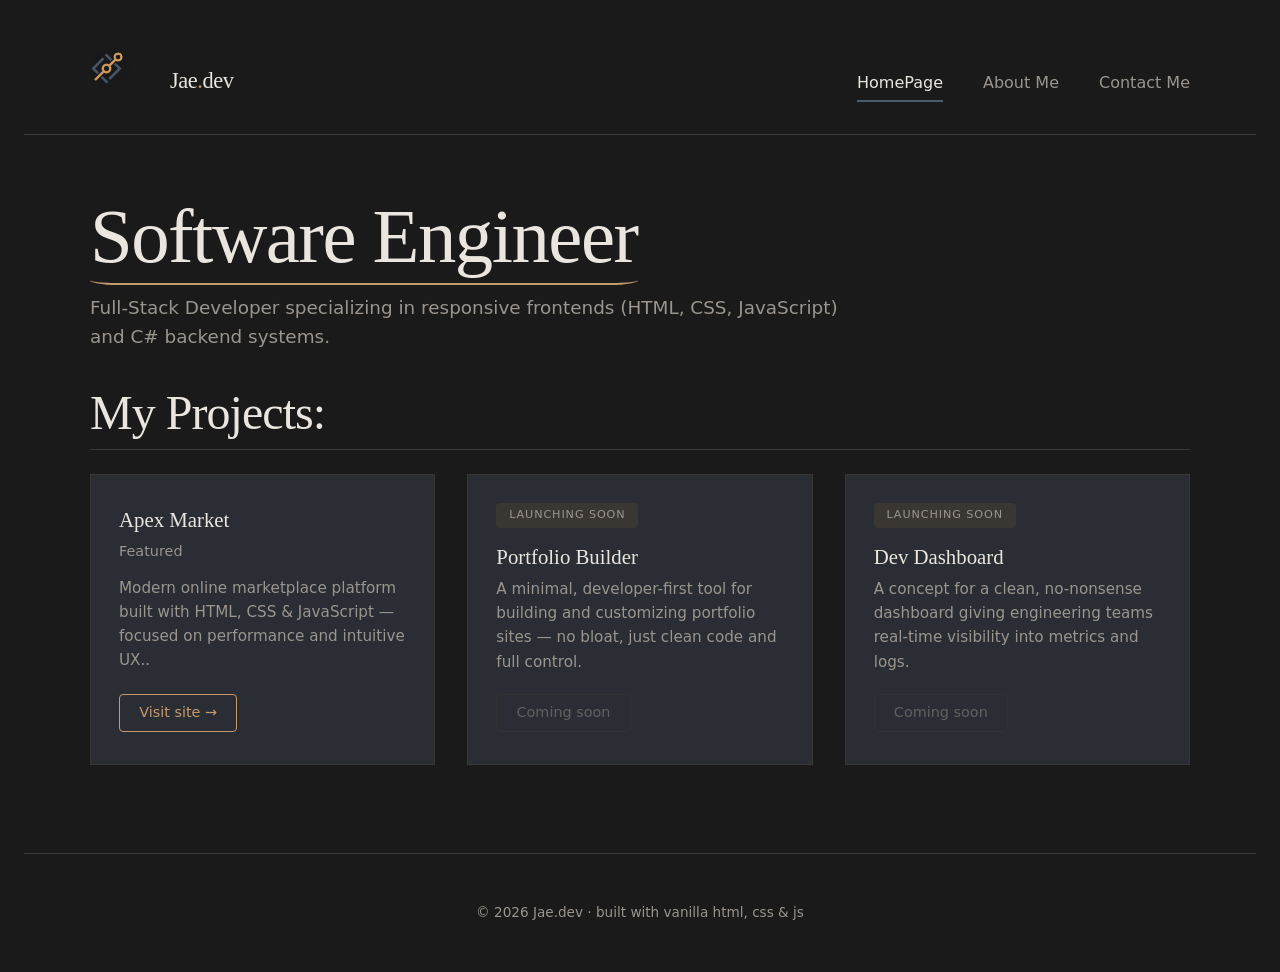
==== index.html @ d7e8d14c "Initial commit - portfolio site" ====
<!DOCTYPE html>
<html lang="en">
<head>
    <meta charset="UTF-8" />
    <meta name="viewport" content="width=device-width, initial-scale=1.0" />
    <link rel="shortcut icon" href="Static/img/portf-1ico.png" type="image/x-icon">
    <link rel="stylesheet" href="style.css">
    <title>Software Engineer | Portfolio</title>
</head>
<body>

    <!-- ===== HEADER / NAV ===== -->
    <header>
        <div class="container">
            <nav>
                <div class="nav-logo-wrapper">
                <img src="Static/img/portf-1ico.png" alt="Logo" class="nav-logo" />
                </div>
                <span class="nav-brand">Jae<span>.</span>dev</span>
                <a class="nav-link active" data-page="home" aria-current="page">HomePage</a>
                <a class="nav-link" data-page="about">About Me</a>
                <a class="nav-link" data-page="contact">Contact Me</a>
            </nav>
        </div>
    </header>

    <!-- ===== MAIN ===== -->
    <main class="container">

        <!-- ----- HOME ----- -->
        <section id="home" class="page active" role="tabpanel">
            <h1>Software Engineer</h1>
            <p style="font-size:1.15rem; margin-bottom:2rem;">
                Full-Stack Developer specializing in responsive frontends (HTML, CSS, JavaScript) and C# backend systems.
            </p>

            <h2>My Projects:</h2>
            <div class="project-grid">

                <!-- Featured: Apex Market -->
                <article class="card">
                    <span class="project-title">Apex Market</span>
                    <span class="project-sub">Featured</span>
                    <p>Modern online marketplace platform built with HTML, CSS & JavaScript — focused on performance and intuitive UX..</p>
                    <a class="btn" href="https://apex-market-online.netlify.app" target="_blank" rel="noopener noreferrer">Visit site →</a>
                </article>

                <!-- Coming Soon 1 -->
                <article class="card">
                    <span class="coming-badge">Launching soon</span>
                    <span class="project-title">Portfolio Builder</span>
                    <p>A minimal, developer-first tool for building and customizing portfolio sites — no bloat, just clean code and full control.</p>
                    <span class="btn" style="opacity:0.5; pointer-events:none; border-color:var(--border); color:var(--text-muted);">Coming soon</span>
                </article>

                <!-- Coming Soon 2 -->
                <article class="card">
                    <span class="coming-badge">Launching soon</span>
                    <span class="project-title">Dev Dashboard</span>
                    <p>A concept for a clean, no-nonsense dashboard giving engineering teams real-time visibility into metrics and logs.</p>
                    <span class="btn" style="opacity:0.5; pointer-events:none; border-color:var(--border); color:var(--text-muted);">Coming soon</span>
                </article>

            </div>
        </section>

        <!-- ----- ABOUT ----- -->
        <section id="about" class="page" role="tabpanel">
            <h2>About Me</h2>
            <p style="font-size:1.05rem;">
                I'm a software engineer who bridges frontend craftsmanship with robust C# backend architecture. I believe in clean code, thoughtful interaction, and systems that feel as good as they function.
            </p>
            <p>
                Currently exploring the intersection of minimal interfaces and reliable distributed systems. I value consistency, accessibility, and making the complex feel simple.
            </p>

            <div class="about-grid">
                <div>
                    <h3 style="border-bottom:1px solid var(--border); padding-bottom:0.4rem; margin-bottom:0.8rem;">Skills</h3>
                    <ul class="skill-list">
                        <li>HTML5 / CSS3</li>
                        <li>JavaScript (ES6+)</li>
                        <li>C# / .NET</li>
                        <li>ASP.NET Core</li>
                        <li>SQL</li>
                        <li>Git &amp; GitHub</li>
                    </ul>
                </div>
                <div>
                    <h3 style="border-bottom:1px solid var(--border); padding-bottom:0.4rem; margin-bottom:0.8rem;">Experience</h3>
                    <div class="exp-item">
                        <span class="exp-title">Full‑Stack Developer (Self-Directed)</span>
                        <span class="exp-date">2026 – present</span>
                        <p style="margin-top:0.3rem; font-size:0.95rem;">
                        Independently building full-stack projects to develop production-level skills in C#/.NET and modern frontend practices.
                        </p>
                    </div>
                    <div class="exp-item">
                        <span class="exp-title">Apex Market</span>
                        <span class="exp-date">Side project</span>
                        <p style="margin-top:0.3rem; font-size:0.95rem;">One of my projects done in my free time. It is an Online Marketplace Built with vanilla html and css</p>
                    </div>
                </div>
            </div>
        </section>

        <!-- ----- CONTACT ----- -->
    <section id="contact" class="page" role="tabpanel">
        <h2>Contact Me</h2>
         <p style="font-size:1.05rem;">
             I'm always open to interesting conversations, project collaboration, or just a friendly hello.
            </p>

        <div class="contact-email">
            <a href="mailto:etinosaakenbor84@gmail.com">etinosaakenbor84@gmail.com</a>
        </div>


        <div class="contact-links">
            <!-- GitHub -->
            <a href="https://github.com/etinosa15" target="_blank" rel="noopener noreferrer" aria-label="GitHub">
                <svg width="24" height="24" viewBox="0 0 24 24" stroke="currentColor" stroke-width="1.8" fill="none" stroke-linecap="round" stroke-linejoin="round">
                <path d="M12 2C6.477 2 2 6.477 2 12c0 4.418 2.865 8.166 6.839 9.489.5.092.682-.217.682-.482 0-.237-.008-.866-.013-1.7-2.782.603-3.369-1.34-3.369-1.34-.454-1.156-1.11-1.462-1.11-1.462-.908-.62.069-.608.069-.608 1.003.07 1.531 1.03 1.531 1.03.892 1.529 2.341 1.087 2.91.832.092-.647.35-1.088.636-1.338-2.22-.253-4.555-1.11-4.555-4.943 0-1.091.39-1.984 1.03-2.682-.103-.253-.447-1.27.098-2.646 0 0 .84-.269 2.75 1.025.8-.223 1.65-.334 2.5-.334.85 0 1.7.111 2.5.334 1.91-1.294 2.75-1.025 2.75-1.025.545 1.376.201 2.393.099 2.646.64.698 1.03 1.591 1.03 2.682 0 3.841-2.337 4.687-4.565 4.935.359.309.678.919.678 1.852 0 1.336-.012 2.415-.012 2.743 0 .267.18.578.688.48C19.138 20.161 22 16.416 22 12c0-5.523-4.477-10-10-10z"/>
            </svg>
                GitHub
            </a>
            <!-- WhatsApp -->
            <a href="https://wa.me/2349139686316" target="_blank" rel="noopener noreferrer" aria-label="WhatsApp">
                <svg width="24" height="24" viewBox="0 0 24 24" stroke="currentColor" stroke-width="1.8" fill="none" stroke-linecap="round" stroke-linejoin="round">
                <path d="M21 11.5a8.38 8.38 0 0 1-.9 3.8 8.5 8.5 0 0 1-7.6 4.7 8.38 8.38 0 0 1-3.8-.9L3 21l1.9-5.7a8.38 8.38 0 0 1-.9-3.8 8.5 8.5 0 0 1 4.7-7.6 8.38 8.38 0 0 1 3.8-.9h.5a8.48 8.48 0 0 1 8 8v.5z"/>
            </svg>
                WhatsApp
            </a>
            <!-- Twitter / X -->
            <a href="https://x.com/etinosa78694" target="_blank" rel="noopener noreferrer" aria-label="Twitter / X">
                 <svg width="24" height="24" viewBox="0 0 24 24" stroke="currentColor" stroke-width="1.8" fill="none" stroke-linecap="round" stroke-linejoin="round">
                 <path d="M4 4l11.733 16h4.267l-11.733 -16zM4 20l6.768 -6.768M19.5 4l-6.768 6.768"/>
            </svg>
                Twitter / X
            </a>
        </div>

        <div class="contact-form-wrapper">
            <p class="form-divider-label">Or message me directly:</p>
                <form id="contact-form" class="contact-form">
                <input type="hidden" name="access_key" value="5d0929be-5a1d-4c53-a160-ab8c7310b1d6">

            <div class="form-group">
                <label for="name">Name</label>
                <input type="text" id="name" name="name" required>
            </div>

            <div class="form-group">
                <label for="email">Email</label>
                <input type="email" id="email" name="email" required>
            </div>

            <div class="form-group">
                <label for="message">Message</label>
                <textarea id="message" name="message" rows="5" required></textarea>
            </div>

            <button type="submit" class="form-submit">Send Message</button>
            <p id="form-status"></p>
            </form>
        </div>
        </section>
        <!-- Form End -->

        
    </section>

    </main>

    <!-- ===== FOOTER ===== -->
    <footer>
        <div class="container">
            <p style="margin:0; max-width:100%;">&copy; 2026 Jae.dev · built with vanilla html, css &amp; js</p>
        </div>
    </footer>

    <script src="script.js"></script>
</body>
</html>
---- style.css ----
/* ----- RESET & ROOT VARIABLES ----- */
*,
*::before,
*::after {
  margin: 0;
  padding: 0;
  box-sizing: border-box;
}

:root {
  --bg: #1a1a1a;
  --surface: #2a2d34;
  --text-primary: #eae6df;
  --text-muted: #9a958e;
  --accent-slate: #4a5b6b;
  --accent-amber: #c49a6c;
  --border: #3a3733;
  --font-body:
    system-ui, -apple-system, "Segoe UI", Roboto, Helvetica, Arial, sans-serif;
  --font-heading: Georgia, "Times New Roman", Times, serif;
  --radius-btn: 4px;
  --transition: 0.3s ease;
}

html {
  scroll-behavior: smooth;
}

body {
  background-color: var(--bg);
  color: var(--text-primary);
  font-family: var(--font-body);
  line-height: 1.6;
  padding: 0 1.5rem;
  min-height: 100vh;
  display: flex;
  flex-direction: column;
}

a {
  color: var(--accent-amber);
  text-decoration: none;
  transition: color var(--transition);
}
a:hover {
  color: var(--text-primary);
}

/* ----- TYPOGRAPHY ----- */
h1,
h2,
h3,
h4 {
  font-family: var(--font-heading);
  font-weight: 400;
  letter-spacing: -0.02em;
  line-height: 1.2;
}

h1 {
  font-size: clamp(2.6rem, 8vw, 4.8rem);
  margin-bottom: 0.5rem;
}
h2 {
  font-size: clamp(2rem, 5vw, 3rem);
  margin-bottom: 1.5rem;
  border-bottom: 1px solid var(--border);
  padding-bottom: 0.5rem;
}
h3 {
  font-size: clamp(1.2rem, 2.5vw, 1.6rem);
  margin-bottom: 0.5rem;
}

p {
  color: var(--text-muted);
  max-width: 65ch;
  margin-bottom: 1rem;
}

/* ----- LAYOUT ----- */
.container {
  max-width: 1100px;
  margin: 0 auto;
  width: 100%;
  padding: 1.5rem 0;
}

/* ----- HEADER / NAV ----- */
header {
  padding: 1.5rem 0 0.5rem 0;
  border-bottom: 1px solid var(--border);
}

nav {
  display: flex;
  gap: 2.5rem;
  flex-wrap: wrap;
  align-items: baseline;
}

.nav-logo-wrapper {
  width: 40px;
  height: 40px;
  overflow: hidden;
  border-radius: 50%;
  display: inline-flex;
  align-items: center;
  justify-content: center;
}

.nav-logo {
  width: 65px;
  height: 65px;
  object-fit: cover;
  object-position: center;
  margin-right: 0.5rem;
}

.nav-brand {
  font-family: var(--font-heading);
  font-size: 1.4rem;
  color: var(--text-primary);
  margin-right: auto;
  letter-spacing: -0.02em;
}
.nav-brand span {
  color: var(--accent-amber);
}

nav a {
  color: var(--text-muted);
  font-size: 1rem;
  padding: 0.25rem 0;
  border-bottom: 2px solid transparent;
  transition: all var(--transition);
  cursor: pointer;
}
nav a:hover,
nav a.active {
  color: var(--text-primary);
  border-bottom-color: var(--accent-slate);
}

#home h1 {
  display: inline-block;
  vertical-align: bottom;
  border-bottom: 2px solid var(--accent-amber);
  border-radius: 5%;
}

/* ----- PAGES (sections) ----- */
.page {
  display: none;
  animation: fadeUp 0.5s ease forwards;
  padding: 2rem 0 4rem 0;
}
.page.active {
  display: block;
}

@keyframes fadeUp {
  0% {
    opacity: 0;
    transform: translateY(16px);
  }
  100% {
    opacity: 1;
    transform: translateY(0);
  }
}

/* ----- CARDS (projects, coming soon) ----- */
.project-grid {
  display: grid;
  grid-template-columns: repeat(auto-fill, minmax(280px, 1fr));
  gap: 2rem;
  margin-top: 1.5rem;
}

.card {
  background: var(--surface);
  border: 1px solid var(--border);
  border-radius: 0;
  padding: 1.75rem 1.75rem 2rem 1.75rem;
  transition: background var(--transition);
  display: flex;
  flex-direction: column;
}
.card:hover {
  background: #32363f;
}

.card .project-title {
  font-family: var(--font-heading);
  font-size: 1.3rem;
  margin-bottom: 0.25rem;
  color: var(--text-primary);
}
.card .project-sub {
  color: var(--text-muted);
  font-size: 0.9rem;
  margin-bottom: 0.75rem;
}
.card p {
  font-size: 0.95rem;
  margin-bottom: 1.25rem;
  flex: 1;
}

.card .btn {
  display: inline-block;
  background: transparent;
  color: var(--accent-amber);
  border: 1px solid var(--accent-amber);
  border-radius: var(--radius-btn);
  padding: 0.4rem 1.2rem;
  font-size: 0.9rem;
  font-family: var(--font-body);
  transition: all var(--transition);
  cursor: pointer;
  align-self: flex-start;
  margin-top: auto;
}
.card .btn:hover {
  background: var(--accent-amber);
  color: var(--bg);
  border-color: var(--accent-amber);
}

.coming-badge {
  display: inline-block;
  background: var(--border);
  color: var(--text-muted);
  font-size: 0.7rem;
  text-transform: uppercase;
  letter-spacing: 0.08em;
  padding: 0.2rem 0.8rem;
  border-radius: var(--radius-btn);
  margin-bottom: 0.75rem;
  align-self: flex-start;
}

/* ----- ABOUT (skills + exp) ----- */
.about-grid {
  display: grid;
  grid-template-columns: 1fr 1fr;
  gap: 2.5rem;
  margin-top: 1rem;
}
@media (max-width: 700px) {
  .about-grid {
    grid-template-columns: 1fr;
    gap: 1.5rem;
  }
}

.skill-list {
  list-style: none;
  display: flex;
  flex-wrap: wrap;
  gap: 0.6rem 1rem;
  padding: 0;
  margin-top: 0.5rem;
}
.skill-list li {
  background: var(--border);
  padding: 0.2rem 0.9rem;
  border-radius: var(--radius-btn);
  font-size: 0.9rem;
  color: var(--text-primary);
}

.exp-item {
  margin-bottom: 1.25rem;
}
.exp-item .exp-title {
  font-weight: 600;
  color: var(--text-primary);
}
.exp-item .exp-date {
  color: var(--text-muted);
  font-size: 0.85rem;
  display: block;
}

/* ----- CONTACT ----- */
.contact-links {
  display: flex;
  flex-wrap: wrap;
  gap: 1.5rem 2.5rem;
  margin-top: 1rem;
}
.contact-links a {
  display: flex;
  align-items: center;
  gap: 0.6rem;
  color: var(--text-primary);
  font-size: 1.05rem;
  border-bottom: 1px solid transparent;
  transition: border-color var(--transition);
}
.contact-links a:hover {
  border-bottom-color: var(--accent-amber);
  color: var(--accent-amber);
}
.contact-links svg {
  fill: none;
  stroke: var(--accent-slate);
  stroke-width: 1.8;
  flex-shrink: 0;
}
.contact-links a:hover svg {
  stroke: var(--accent-amber);
}

.contact-email {
  font-size: 1.4rem;
  font-family: var(--font-heading);
  color: var(--text-primary);
  margin: 1.5rem 0 0.5rem 0;
}
.contact-email a {
  color: var(--accent-amber);
}

/* ----- CONTACT FORM ----- */
.contact-form-wrapper {
  margin-top: 2.5rem;
  padding-top: 1.5rem;
  border-top: 1px solid var(--border);
}

.form-divider-label {
  font-size: 0.85rem;
  letter-spacing: 0.05em;
  color: var(--text-muted);
  margin-bottom: 1rem;
}

.form-group {
  margin-bottom: 1.25rem;
}

.form-group label {
  display: block;
  font-size: 0.9rem;
  color: var(--text-muted);
  margin-bottom: 0.4rem;
}

.form-group input,
.form-group textarea {
  width: 100%;
  background: var(--surface);
  border: 1px solid var(--border);
  border-radius: var(--radius-btn);
  padding: 0.65rem 0.9rem;
  color: var(--text-primary);
  font-family: var(--font-body);
  font-size: 0.95rem;
  transition: border-color var(--transition);
}

.form-group input:focus,
.form-group textarea:focus {
  border-color: var(--accent-amber);
}

.form-group textarea {
  resize: vertical;
  min-height: 120px;
}

.form-submit {
  display: inline-block;
  background: transparent;
  color: var(--accent-amber);
  border: 1px solid var(--accent-amber);
  border-radius: var(--radius-btn);
  padding: 0.5rem 1.4rem;
  font-size: 0.95rem;
  font-family: var(--font-body);
  cursor: pointer;
  transition: all var(--transition);
}

.form-submit:hover {
  background: var(--accent-amber);
  color: var(--bg);
}

#form-status {
  margin-top: 0.75rem;
  font-size: 0.9rem;
  color: var(--text-muted);
  max-width: none;
}

/* ----- FOOTER ----- */
footer {
  margin-top: auto;
  border-top: 1px solid var(--border);
  padding: 1.5rem 0;
  text-align: center;
  color: var(--text-muted);
  font-size: 0.85rem;
}

/* ----- ACCESSIBILITY / FOCUS ----- */
:focus-visible {
  outline: 2px solid var(--accent-amber);
  outline-offset: 2px;
}

/* ----- RESPONSIVE TWEAKS ----- */
@media (max-width: 600px) {
  body {
    padding: 0 1.25rem;
  }
  nav {
    gap: 1.2rem;
  }
  .nav-brand {
    font-size: 1.2rem;
    width: 100%;
    margin-bottom: 0.25rem;
  }
  .project-grid {
    grid-template-columns: 1fr;
  }
  .contact-links {
    flex-direction: column;
    gap: 1rem;
  }
}
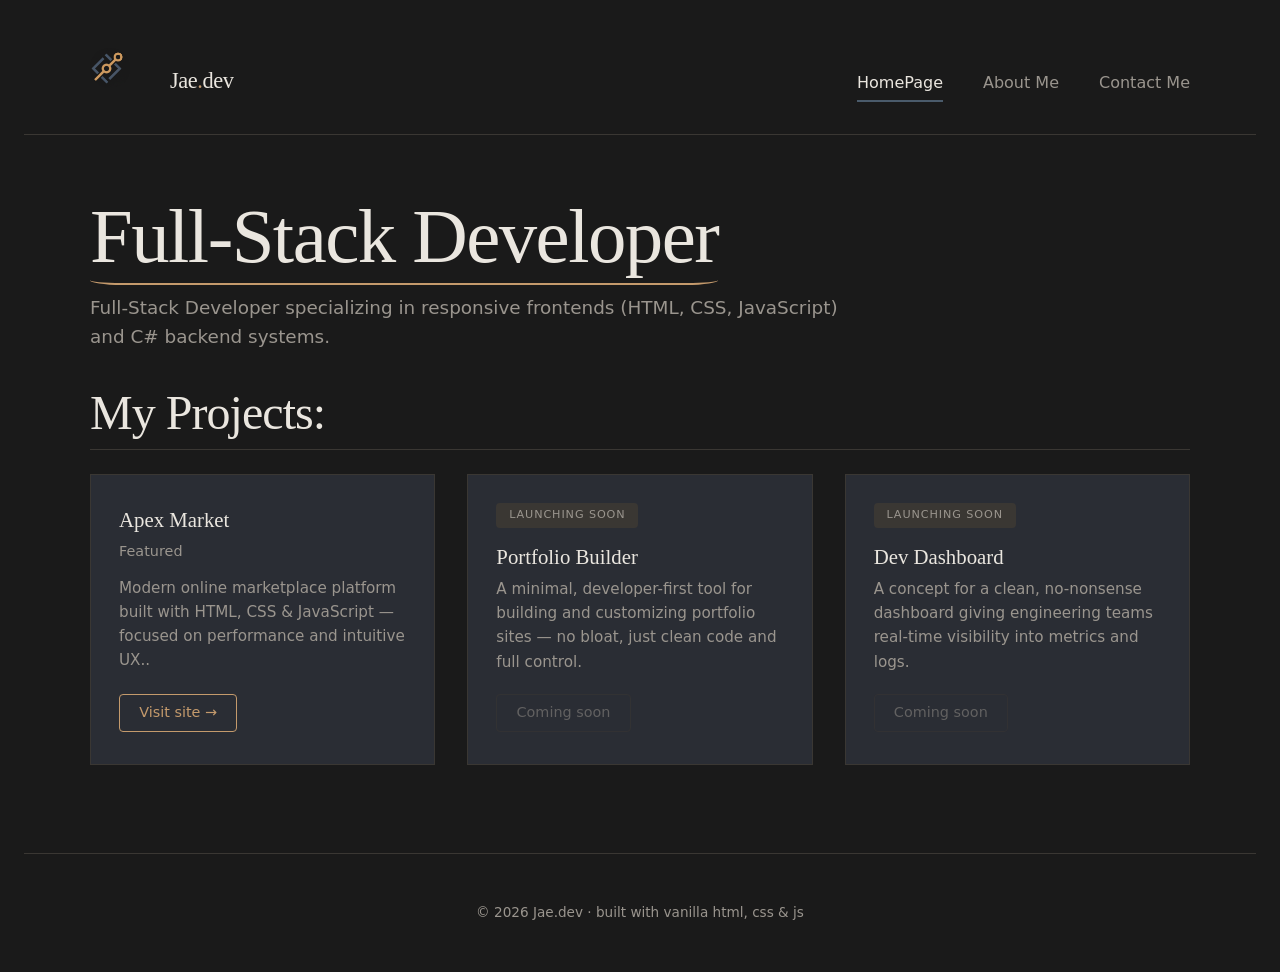
==== commit 4a4b921b: "Updated Version To improve SEO and AEO" ====
--- a/index.html
+++ b/index.html
@@ -1,184 +1,354 @@
-<!DOCTYPE html>
+<!doctype html>
 <html lang="en">
-<head>
+  <head>
     <meta charset="UTF-8" />
     <meta name="viewport" content="width=device-width, initial-scale=1.0" />
-    <link rel="shortcut icon" href="Static/img/portf-1ico.png" type="image/x-icon">
-    <link rel="stylesheet" href="style.css">
-    <title>Software Engineer | Portfolio</title>
-</head>
-<body>
-
+    <link
+      rel="shortcut icon"
+      href="Static/img/portf-1ico.png"
+      type="image/x-icon"
+    />
+    <link rel="stylesheet" href="style.css" />
+    <title>Jae.Dev | Full-Stack Developer Portfolio</title>
+
+    <meta
+      name="description"
+      content="Portfolio of Etinosa Akenbor Jesse (Jae), a full-stack developer based in Benin City, Nigeria, specializing in responsive frontends and C#/.NET backend systems."
+    />
+
+    <meta property="og:title" content="Jae.dev — Full-Stack Developer" />
+    <meta
+      property="og:description"
+      content="Full-stack developer portfolio — HTML, CSS, JavaScript, and C#/.NET projects."
+    />
+    <meta
+      property="og:image"
+      content="https://etinosa15.github.io/Jae.dev/Static/img/portf-1ico.png"
+    />
+    <meta property="og:url" content="https://etinosa15.github.io/Jae.dev/" />
+    <meta property="og:type" content="website" />
+
+    <meta name="twitter:card" content="summary" />
+    <meta name="twitter:title" content="Jae.dev — Full-Stack Developer" />
+    <meta
+      name="twitter:description"
+      content="Full-stack developer portfolio — HTML, CSS, JavaScript, and C#/.NET projects."
+    />
+
+    <script type="application/ld+json">
+      {
+        "@context": "https://schema.org",
+        "@type": "Person",
+        "name": "Etinosa Akenbor Jesse",
+        "alternateName": "Jae",
+        "jobTitle": "Full-Stack Developer",
+        "url": "https://etinosa15.github.io/Jae.dev/",
+        "email": "mailto:etinosaakenbor84@gmail.com",
+        "sameAs": [
+          "https://github.com/etinosa15",
+          "https://x.com/etinosa78694"
+        ],
+        "knowsAbout": [
+          "HTML5",
+          "CSS3",
+          "JavaScript",
+          "C#",
+          ".NET",
+          "ASP.NET Core",
+          "SQL"
+        ]
+      }
+    </script>
+  </head>
+  <body>
     <!-- ===== HEADER / NAV ===== -->
     <header>
-        <div class="container">
-            <nav>
-                <div class="nav-logo-wrapper">
-                <img src="Static/img/portf-1ico.png" alt="Logo" class="nav-logo" />
-                </div>
-                <span class="nav-brand">Jae<span>.</span>dev</span>
-                <a class="nav-link active" data-page="home" aria-current="page">HomePage</a>
-                <a class="nav-link" data-page="about">About Me</a>
-                <a class="nav-link" data-page="contact">Contact Me</a>
-            </nav>
-        </div>
+      <div class="container">
+        <nav>
+          <div class="nav-logo-wrapper">
+            <img src="Static/img/portf-1ico.png" alt="Logo" class="nav-logo" />
+          </div>
+          <span class="nav-brand">Jae<span>.</span>dev</span>
+          <a class="nav-link active" data-page="home" aria-current="page"
+            >HomePage</a
+          >
+          <a class="nav-link" data-page="about">About Me</a>
+          <a class="nav-link" data-page="contact">Contact Me</a>
+        </nav>
+      </div>
     </header>
 
     <!-- ===== MAIN ===== -->
     <main class="container">
-
-        <!-- ----- HOME ----- -->
-        <section id="home" class="page active" role="tabpanel">
-            <h1>Software Engineer</h1>
-            <p style="font-size:1.15rem; margin-bottom:2rem;">
-                Full-Stack Developer specializing in responsive frontends (HTML, CSS, JavaScript) and C# backend systems.
+      <!-- ----- HOME ----- -->
+      <section id="home" class="page active" role="tabpanel">
+        <h1>Full-Stack Developer</h1>
+        <p style="font-size: 1.15rem; margin-bottom: 2rem">
+          Full-Stack Developer specializing in responsive frontends (HTML, CSS,
+          JavaScript) and C# backend systems.
+        </p>
+
+        <h2>My Projects:</h2>
+        <div class="project-grid">
+          <!-- Featured: Apex Market -->
+          <article class="card">
+            <span class="project-title">Apex Market</span>
+            <span class="project-sub">Featured</span>
+            <p>
+              Modern online marketplace platform built with HTML, CSS &
+              JavaScript — focused on performance and intuitive UX..
             </p>
-
-            <h2>My Projects:</h2>
-            <div class="project-grid">
-
-                <!-- Featured: Apex Market -->
-                <article class="card">
-                    <span class="project-title">Apex Market</span>
-                    <span class="project-sub">Featured</span>
-                    <p>Modern online marketplace platform built with HTML, CSS & JavaScript — focused on performance and intuitive UX..</p>
-                    <a class="btn" href="https://apex-market-online.netlify.app" target="_blank" rel="noopener noreferrer">Visit site →</a>
-                </article>
-
-                <!-- Coming Soon 1 -->
-                <article class="card">
-                    <span class="coming-badge">Launching soon</span>
-                    <span class="project-title">Portfolio Builder</span>
-                    <p>A minimal, developer-first tool for building and customizing portfolio sites — no bloat, just clean code and full control.</p>
-                    <span class="btn" style="opacity:0.5; pointer-events:none; border-color:var(--border); color:var(--text-muted);">Coming soon</span>
-                </article>
-
-                <!-- Coming Soon 2 -->
-                <article class="card">
-                    <span class="coming-badge">Launching soon</span>
-                    <span class="project-title">Dev Dashboard</span>
-                    <p>A concept for a clean, no-nonsense dashboard giving engineering teams real-time visibility into metrics and logs.</p>
-                    <span class="btn" style="opacity:0.5; pointer-events:none; border-color:var(--border); color:var(--text-muted);">Coming soon</span>
-                </article>
-
-            </div>
-        </section>
-
-        <!-- ----- ABOUT ----- -->
-        <section id="about" class="page" role="tabpanel">
-            <h2>About Me</h2>
-            <p style="font-size:1.05rem;">
-                I'm a software engineer who bridges frontend craftsmanship with robust C# backend architecture. I believe in clean code, thoughtful interaction, and systems that feel as good as they function.
+            <a
+              class="btn"
+              href="https://apex-market-online.netlify.app"
+              target="_blank"
+              rel="noopener noreferrer"
+              >Visit site →</a
+            >
+          </article>
+
+          <!-- Coming Soon 1 -->
+          <article class="card">
+            <span class="coming-badge">Launching soon</span>
+            <span class="project-title">Portfolio Builder</span>
+            <p>
+              A minimal, developer-first tool for building and customizing
+              portfolio sites — no bloat, just clean code and full control.
             </p>
+            <span
+              class="btn"
+              style="
+                opacity: 0.5;
+                pointer-events: none;
+                border-color: var(--border);
+                color: var(--text-muted);
+              "
+              >Coming soon</span
+            >
+          </article>
+
+          <!-- Coming Soon 2 -->
+          <article class="card">
+            <span class="coming-badge">Launching soon</span>
+            <span class="project-title">Dev Dashboard</span>
             <p>
-                Currently exploring the intersection of minimal interfaces and reliable distributed systems. I value consistency, accessibility, and making the complex feel simple.
+              A concept for a clean, no-nonsense dashboard giving engineering
+              teams real-time visibility into metrics and logs.
             </p>
-
-            <div class="about-grid">
-                <div>
-                    <h3 style="border-bottom:1px solid var(--border); padding-bottom:0.4rem; margin-bottom:0.8rem;">Skills</h3>
-                    <ul class="skill-list">
-                        <li>HTML5 / CSS3</li>
-                        <li>JavaScript (ES6+)</li>
-                        <li>C# / .NET</li>
-                        <li>ASP.NET Core</li>
-                        <li>SQL</li>
-                        <li>Git &amp; GitHub</li>
-                    </ul>
-                </div>
-                <div>
-                    <h3 style="border-bottom:1px solid var(--border); padding-bottom:0.4rem; margin-bottom:0.8rem;">Experience</h3>
-                    <div class="exp-item">
-                        <span class="exp-title">Full‑Stack Developer (Self-Directed)</span>
-                        <span class="exp-date">2026 – present</span>
-                        <p style="margin-top:0.3rem; font-size:0.95rem;">
-                        Independently building full-stack projects to develop production-level skills in C#/.NET and modern frontend practices.
-                        </p>
-                    </div>
-                    <div class="exp-item">
-                        <span class="exp-title">Apex Market</span>
-                        <span class="exp-date">Side project</span>
-                        <p style="margin-top:0.3rem; font-size:0.95rem;">One of my projects done in my free time. It is an Online Marketplace Built with vanilla html and css</p>
-                    </div>
-                </div>
-            </div>
-        </section>
-
-        <!-- ----- CONTACT ----- -->
-    <section id="contact" class="page" role="tabpanel">
+            <span
+              class="btn"
+              style="
+                opacity: 0.5;
+                pointer-events: none;
+                border-color: var(--border);
+                color: var(--text-muted);
+              "
+              >Coming soon</span
+            >
+          </article>
+        </div>
+      </section>
+
+      <!-- ----- ABOUT ----- -->
+      <section id="about" class="page" role="tabpanel">
+        <h2>About Me</h2>
+        <p style="font-size: 1.05rem">
+          My name is Etinosa Akenbor Jesse — most people know me as Jae. I'm a
+          full-stack developer based in Benin City, Edo State, Nigeria,
+          currently building hands-on projects to sharpen my skills in C#/.NET
+          and modern frontend development.
+        </p>
+        <p>
+          Currently exploring the intersection of minimal interfaces and
+          reliable distributed systems. I value consistency, accessibility, and
+          making the complex feel simple.
+        </p>
+
+        <div class="about-grid">
+          <div>
+            <h3
+              style="
+                border-bottom: 1px solid var(--border);
+                padding-bottom: 0.4rem;
+                margin-bottom: 0.8rem;
+              "
+            >
+              Skills
+            </h3>
+            <ul class="skill-list">
+              <li>HTML5 / CSS3</li>
+              <li>JavaScript (ES6+)</li>
+              <li>C# / .NET</li>
+              <li>ASP.NET Core</li>
+              <li>SQL</li>
+              <li>Git &amp; GitHub</li>
+            </ul>
+          </div>
+          <div>
+            <h3
+              style="
+                border-bottom: 1px solid var(--border);
+                padding-bottom: 0.4rem;
+                margin-bottom: 0.8rem;
+              "
+            >
+              Experience
+            </h3>
+            <div class="exp-item">
+              <span class="exp-title"
+                >Full‑Stack Developer (Self-Directed)</span
+              >
+              <span class="exp-date">2026 – present</span>
+              <p style="margin-top: 0.3rem; font-size: 0.95rem">
+                Independently building full-stack projects to develop
+                production-level skills in C#/.NET and modern frontend
+                practices.
+              </p>
+            </div>
+            <div class="exp-item">
+              <span class="exp-title">Apex Market</span>
+              <span class="exp-date">Side project</span>
+              <p style="margin-top: 0.3rem; font-size: 0.95rem">
+                One of my projects done in my free time. It is an Online
+                Marketplace Built with vanilla html and css
+              </p>
+            </div>
+          </div>
+        </div>
+      </section>
+
+      <!-- ----- CONTACT ----- -->
+      <section id="contact" class="page" role="tabpanel">
         <h2>Contact Me</h2>
-         <p style="font-size:1.05rem;">
-             I'm always open to interesting conversations, project collaboration, or just a friendly hello.
-            </p>
+        <p style="font-size: 1.05rem">
+          I'm always open to interesting conversations, project collaboration,
+          or just a friendly hello.
+        </p>
 
         <div class="contact-email">
-            <a href="mailto:etinosaakenbor84@gmail.com">etinosaakenbor84@gmail.com</a>
-        </div>
-
+          <a href="mailto:etinosaakenbor84@gmail.com"
+            >etinosaakenbor84@gmail.com</a
+          >
+        </div>
 
         <div class="contact-links">
-            <!-- GitHub -->
-            <a href="https://github.com/etinosa15" target="_blank" rel="noopener noreferrer" aria-label="GitHub">
-                <svg width="24" height="24" viewBox="0 0 24 24" stroke="currentColor" stroke-width="1.8" fill="none" stroke-linecap="round" stroke-linejoin="round">
-                <path d="M12 2C6.477 2 2 6.477 2 12c0 4.418 2.865 8.166 6.839 9.489.5.092.682-.217.682-.482 0-.237-.008-.866-.013-1.7-2.782.603-3.369-1.34-3.369-1.34-.454-1.156-1.11-1.462-1.11-1.462-.908-.62.069-.608.069-.608 1.003.07 1.531 1.03 1.531 1.03.892 1.529 2.341 1.087 2.91.832.092-.647.35-1.088.636-1.338-2.22-.253-4.555-1.11-4.555-4.943 0-1.091.39-1.984 1.03-2.682-.103-.253-.447-1.27.098-2.646 0 0 .84-.269 2.75 1.025.8-.223 1.65-.334 2.5-.334.85 0 1.7.111 2.5.334 1.91-1.294 2.75-1.025 2.75-1.025.545 1.376.201 2.393.099 2.646.64.698 1.03 1.591 1.03 2.682 0 3.841-2.337 4.687-4.565 4.935.359.309.678.919.678 1.852 0 1.336-.012 2.415-.012 2.743 0 .267.18.578.688.48C19.138 20.161 22 16.416 22 12c0-5.523-4.477-10-10-10z"/>
+          <!-- GitHub -->
+          <a
+            href="https://github.com/etinosa15"
+            target="_blank"
+            rel="noopener noreferrer"
+            aria-label="GitHub"
+          >
+            <svg
+              width="24"
+              height="24"
+              viewBox="0 0 24 24"
+              stroke="currentColor"
+              stroke-width="1.8"
+              fill="none"
+              stroke-linecap="round"
+              stroke-linejoin="round"
+            >
+              <path
+                d="M12 2C6.477 2 2 6.477 2 12c0 4.418 2.865 8.166 6.839 9.489.5.092.682-.217.682-.482 0-.237-.008-.866-.013-1.7-2.782.603-3.369-1.34-3.369-1.34-.454-1.156-1.11-1.462-1.11-1.462-.908-.62.069-.608.069-.608 1.003.07 1.531 1.03 1.531 1.03.892 1.529 2.341 1.087 2.91.832.092-.647.35-1.088.636-1.338-2.22-.253-4.555-1.11-4.555-4.943 0-1.091.39-1.984 1.03-2.682-.103-.253-.447-1.27.098-2.646 0 0 .84-.269 2.75 1.025.8-.223 1.65-.334 2.5-.334.85 0 1.7.111 2.5.334 1.91-1.294 2.75-1.025 2.75-1.025.545 1.376.201 2.393.099 2.646.64.698 1.03 1.591 1.03 2.682 0 3.841-2.337 4.687-4.565 4.935.359.309.678.919.678 1.852 0 1.336-.012 2.415-.012 2.743 0 .267.18.578.688.48C19.138 20.161 22 16.416 22 12c0-5.523-4.477-10-10-10z"
+              />
             </svg>
-                GitHub
-            </a>
-            <!-- WhatsApp -->
-            <a href="https://wa.me/2349139686316" target="_blank" rel="noopener noreferrer" aria-label="WhatsApp">
-                <svg width="24" height="24" viewBox="0 0 24 24" stroke="currentColor" stroke-width="1.8" fill="none" stroke-linecap="round" stroke-linejoin="round">
-                <path d="M21 11.5a8.38 8.38 0 0 1-.9 3.8 8.5 8.5 0 0 1-7.6 4.7 8.38 8.38 0 0 1-3.8-.9L3 21l1.9-5.7a8.38 8.38 0 0 1-.9-3.8 8.5 8.5 0 0 1 4.7-7.6 8.38 8.38 0 0 1 3.8-.9h.5a8.48 8.48 0 0 1 8 8v.5z"/>
+            GitHub
+          </a>
+          <!-- WhatsApp -->
+          <a
+            href="https://wa.me/2349139686316"
+            target="_blank"
+            rel="noopener noreferrer"
+            aria-label="WhatsApp"
+          >
+            <svg
+              width="24"
+              height="24"
+              viewBox="0 0 24 24"
+              stroke="currentColor"
+              stroke-width="1.8"
+              fill="none"
+              stroke-linecap="round"
+              stroke-linejoin="round"
+            >
+              <path
+                d="M21 11.5a8.38 8.38 0 0 1-.9 3.8 8.5 8.5 0 0 1-7.6 4.7 8.38 8.38 0 0 1-3.8-.9L3 21l1.9-5.7a8.38 8.38 0 0 1-.9-3.8 8.5 8.5 0 0 1 4.7-7.6 8.38 8.38 0 0 1 3.8-.9h.5a8.48 8.48 0 0 1 8 8v.5z"
+              />
             </svg>
-                WhatsApp
-            </a>
-            <!-- Twitter / X -->
-            <a href="https://x.com/etinosa78694" target="_blank" rel="noopener noreferrer" aria-label="Twitter / X">
-                 <svg width="24" height="24" viewBox="0 0 24 24" stroke="currentColor" stroke-width="1.8" fill="none" stroke-linecap="round" stroke-linejoin="round">
-                 <path d="M4 4l11.733 16h4.267l-11.733 -16zM4 20l6.768 -6.768M19.5 4l-6.768 6.768"/>
+            WhatsApp
+          </a>
+          <!-- Twitter / X -->
+          <a
+            href="https://x.com/etinosa78694"
+            target="_blank"
+            rel="noopener noreferrer"
+            aria-label="Twitter / X"
+          >
+            <svg
+              width="24"
+              height="24"
+              viewBox="0 0 24 24"
+              stroke="currentColor"
+              stroke-width="1.8"
+              fill="none"
+              stroke-linecap="round"
+              stroke-linejoin="round"
+            >
+              <path
+                d="M4 4l11.733 16h4.267l-11.733 -16zM4 20l6.768 -6.768M19.5 4l-6.768 6.768"
+              />
             </svg>
-                Twitter / X
-            </a>
+            Twitter / X
+          </a>
         </div>
 
         <div class="contact-form-wrapper">
-            <p class="form-divider-label">Or message me directly:</p>
-                <form id="contact-form" class="contact-form">
-                <input type="hidden" name="access_key" value="5d0929be-5a1d-4c53-a160-ab8c7310b1d6">
+          <p class="form-divider-label">Or message me directly:</p>
+          <form id="contact-form" class="contact-form">
+            <input
+              type="hidden"
+              name="access_key"
+              value="5d0929be-5a1d-4c53-a160-ab8c7310b1d6"
+            />
 
             <div class="form-group">
-                <label for="name">Name</label>
-                <input type="text" id="name" name="name" required>
+              <label for="name">Name</label>
+              <input type="text" id="name" name="name" required />
             </div>
 
             <div class="form-group">
-                <label for="email">Email</label>
-                <input type="email" id="email" name="email" required>
+              <label for="email">Email</label>
+              <input type="email" id="email" name="email" required />
             </div>
 
             <div class="form-group">
-                <label for="message">Message</label>
-                <textarea id="message" name="message" rows="5" required></textarea>
+              <label for="message">Message</label>
+              <textarea
+                id="message"
+                name="message"
+                rows="5"
+                required
+              ></textarea>
             </div>
 
             <button type="submit" class="form-submit">Send Message</button>
             <p id="form-status"></p>
-            </form>
-        </div>
-        </section>
+          </form>
+        </div>
         <!-- Form End -->
-
-        
-    </section>
-
+      </section>
     </main>
 
     <!-- ===== FOOTER ===== -->
     <footer>
-        <div class="container">
-            <p style="margin:0; max-width:100%;">&copy; 2026 Jae.dev · built with vanilla html, css &amp; js</p>
-        </div>
+      <div class="container">
+        <p style="margin: 0; max-width: 100%">
+          &copy; 2026 Jae.dev · built with vanilla html, css &amp; js
+        </p>
+      </div>
     </footer>
 
     <script src="script.js"></script>
-</body>
-</html>+  </body>
+</html>
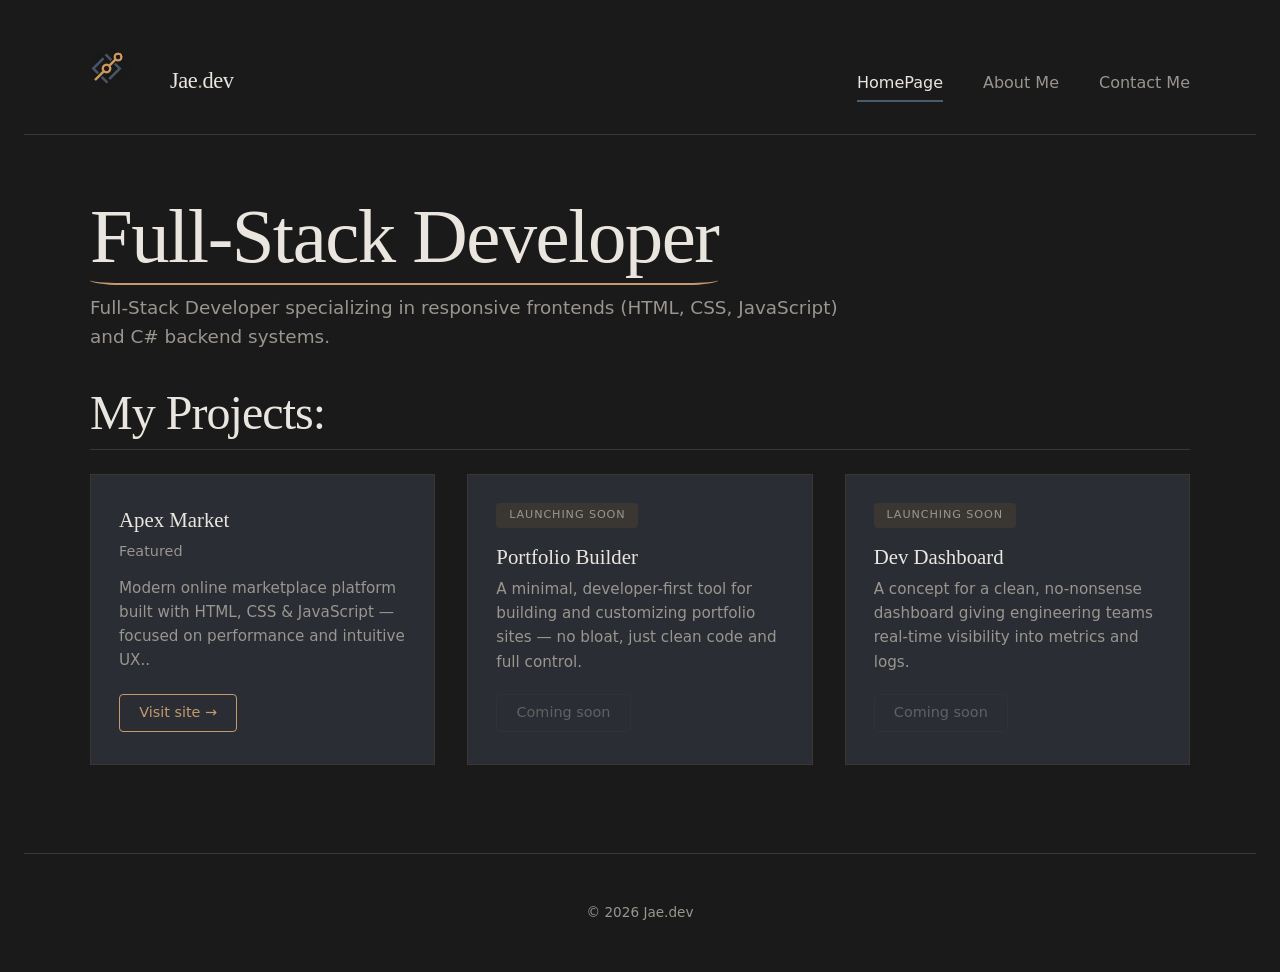
==== commit cdd1f1bb: "Updated index.html with new content and fixed some layout issues." ====
--- a/index.html
+++ b/index.html
@@ -154,9 +154,9 @@
         <h2>About Me</h2>
         <p style="font-size: 1.05rem">
           My name is Etinosa Akenbor Jesse — most people know me as Jae. I'm a
-          full-stack developer based in Benin City, Edo State, Nigeria,
-          currently building hands-on projects to sharpen my skills in C#/.NET
-          and modern frontend development.
+          full-stack developer with over 2 years of experience. I am currently
+          building hands-on projects to sharpen my skills in C#/.NET and modern
+          frontend development.
         </p>
         <p>
           Currently exploring the intersection of minimal interfaces and
@@ -343,9 +343,7 @@
     <!-- ===== FOOTER ===== -->
     <footer>
       <div class="container">
-        <p style="margin: 0; max-width: 100%">
-          &copy; 2026 Jae.dev · built with vanilla html, css &amp; js
-        </p>
+        <p style="margin: 0; max-width: 100%">&copy; 2026 Jae.dev</p>
       </div>
     </footer>
 
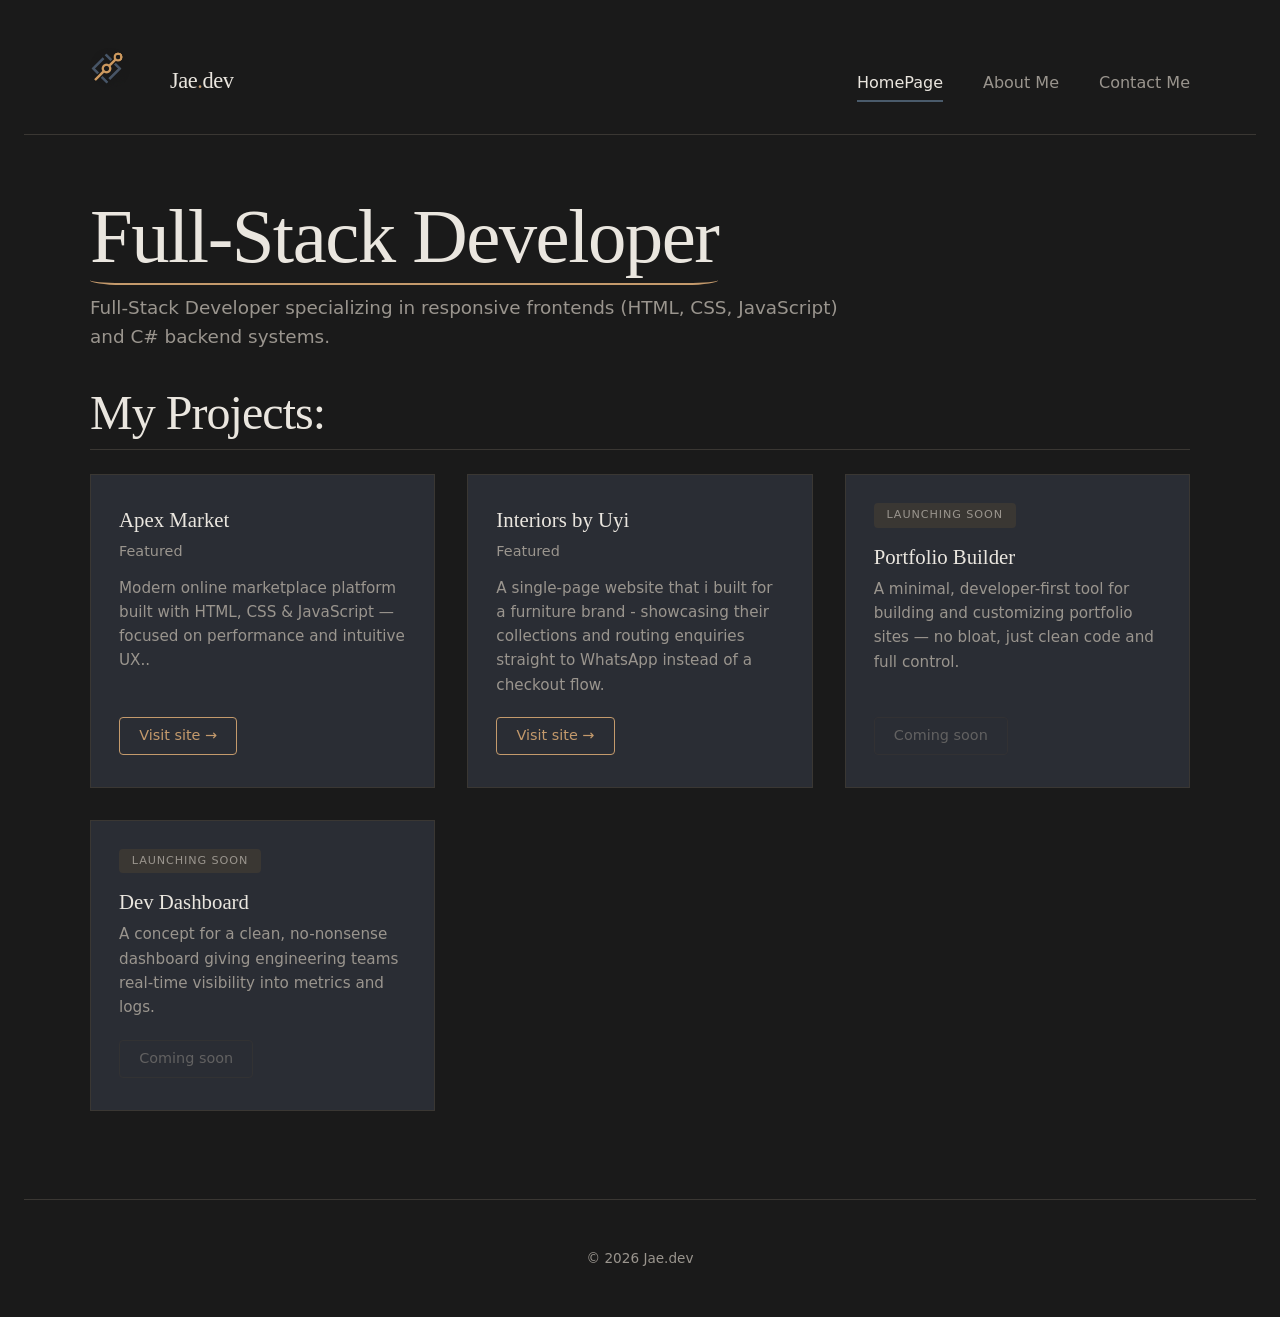
==== commit 2eb96252: "Added a description for the "Interiors by Uyi" project in the index.html file. The description now h" ====
--- a/index.html
+++ b/index.html
@@ -107,6 +107,24 @@
             >
           </article>
 
+          <!-- Interiors by Uyi -->
+          <article class="card">
+            <span class="project-title">Interiors by Uyi</span>
+            <span class="project-sub">Featured</span>
+            <p>
+              A single-page website that i built for a furniture brand -
+              showcasing their collections and routing enquiries straight to
+              WhatsApp instead of a checkout flow.
+            </p>
+            <a
+              class="btn"
+              href="https://interiors-by-uyi.netlify.app"
+              target="_blank"
+              rel="noopener noreferrer"
+              >Visit site →</a
+            >
+          </article>
+
           <!-- Coming Soon 1 -->
           <article class="card">
             <span class="coming-badge">Launching soon</span>
@@ -213,6 +231,15 @@
                 Marketplace Built with vanilla html and css
               </p>
             </div>
+            <div class="exp-item">
+              <span class="exp-title">Interiors by Uyi</span>
+              <span class="exp-date">Side project</span>
+              <p style="margin-top: 0.3rem; font-size: 0.95rem">
+                A single-page site for a Benin City furniture brand — built to
+                showcase collections and route enquiries straight to WhatsApp
+                instead of a checkout flow.
+              </p>
+            </div>
           </div>
         </div>
       </section>
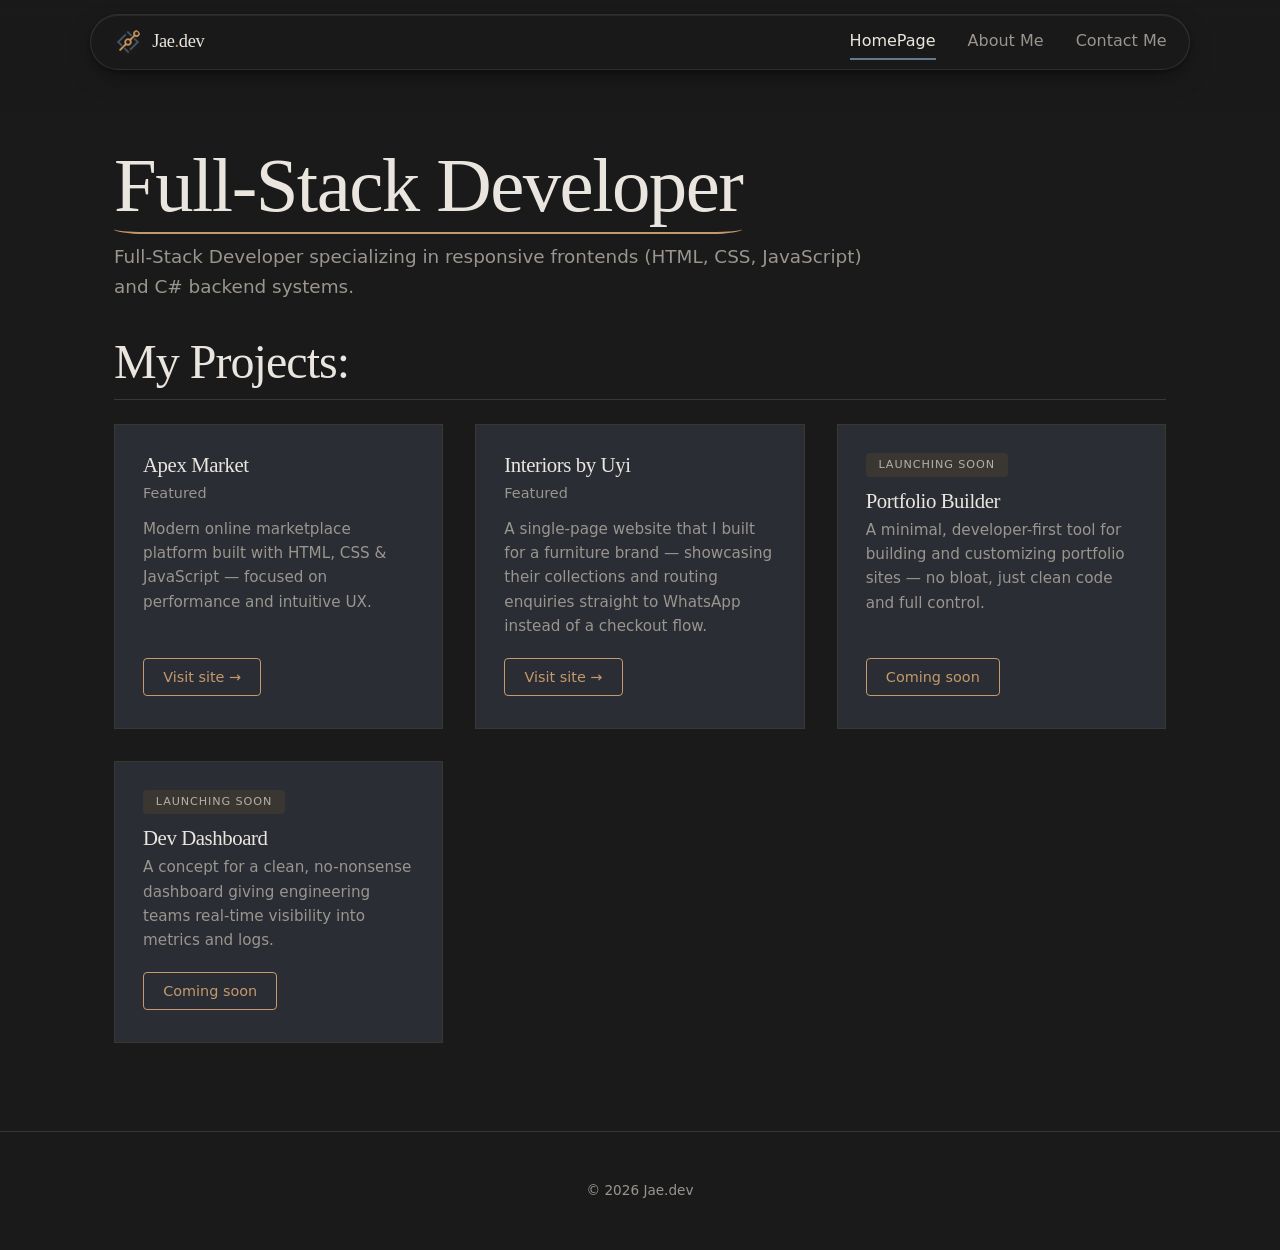
==== commit 80a2b91a: "glass header, 404 page, SEO/AEO, CSP, favicon optimisation"" ====
--- a/index.html
+++ b/index.html
@@ -3,19 +3,33 @@
   <head>
     <meta charset="UTF-8" />
     <meta name="viewport" content="width=device-width, initial-scale=1.0" />
-    <link
-      rel="shortcut icon"
-      href="Static/img/portf-1ico.png"
-      type="image/x-icon"
-    />
+    <!-- -v2: netlify.toml serves /Static/* with max-age=31536000, immutable, so
+         a same-filename replacement would leave returning visitors on the old
+         631 KB file for a year. The filename IS the cache key here. -->
+    <link rel="icon" href="Static/img/portf-1ico-v2.png" type="image/png" />
+    <link rel="apple-touch-icon" href="Static/img/portf-1ico-v2.png" />
     <link rel="stylesheet" href="style.css" />
-    <title>Jae.Dev | Full-Stack Developer Portfolio</title>
+    <title>Jae.dev | Full-Stack Developer Portfolio</title>
 
     <meta
       name="description"
       content="Portfolio of Etinosa Akenbor Jesse (Jae), a full-stack developer based in Benin City, Nigeria, specializing in responsive frontends and C#/.NET backend systems."
     />
 
+    <link rel="canonical" href="https://jae-dev-portfolio.netlify.app/" />
+
+    <meta name="author" content="Etinosa Akenbor Jesse" />
+    <meta
+      name="robots"
+      content="index, follow, max-image-preview:large, max-snippet:-1, max-video-preview:-1"
+    />
+    <meta name="theme-color" content="#1a1a1a" />
+
+    <meta name="geo.region" content="NG-ED" />
+    <meta name="geo.placename" content="Benin City" />
+    <meta name="geo.position" content="6.3350;5.6037" />
+    <meta name="ICBM" content="6.3350, 5.6037" />
+
     <meta property="og:title" content="Jae.dev — Full-Stack Developer" />
     <meta
       property="og:description"
@@ -23,10 +37,18 @@
     />
     <meta
       property="og:image"
-      content="https://etinosa15.github.io/Jae.dev/Static/img/portf-1ico.png"
-    />
-    <meta property="og:url" content="https://etinosa15.github.io/Jae.dev/" />
+      content="https://jae-dev-portfolio.netlify.app/Static/img/portf-1ico-v2.png"
+    />
+    <meta property="og:url" content="https://jae-dev-portfolio.netlify.app/" />
     <meta property="og:type" content="website" />
+    <meta property="og:site_name" content="Jae.dev" />
+    <meta property="og:locale" content="en_NG" />
+    <meta property="og:image:width" content="512" />
+    <meta property="og:image:height" content="512" />
+    <meta
+      property="og:image:alt"
+      content="Jae.dev — portfolio of Etinosa Akenbor Jesse, full-stack developer"
+    />
 
     <meta name="twitter:card" content="summary" />
     <meta name="twitter:title" content="Jae.dev — Full-Stack Developer" />
@@ -34,19 +56,57 @@
       name="twitter:description"
       content="Full-stack developer portfolio — HTML, CSS, JavaScript, and C#/.NET projects."
     />
+    <meta
+      name="twitter:image"
+      content="https://jae-dev-portfolio.netlify.app/Static/img/portf-1ico-v2.png"
+    />
+    <meta
+      name="twitter:image:alt"
+      content="Jae.dev — portfolio of Etinosa Akenbor Jesse, full-stack developer"
+    />
+
+    <link rel="preconnect" href="https://api.web3forms.com" crossorigin />
 
     <script type="application/ld+json">
       {
         "@context": "https://schema.org",
         "@type": "Person",
+        "@id": "https://jae-dev-portfolio.netlify.app/#person",
         "name": "Etinosa Akenbor Jesse",
         "alternateName": "Jae",
         "jobTitle": "Full-Stack Developer",
-        "url": "https://etinosa15.github.io/Jae.dev/",
+        "description": "Full-stack developer based in Benin City, Nigeria, building responsive frontends with HTML, CSS and JavaScript and backend systems with C#, .NET and ASP.NET Core.",
+        "url": "https://jae-dev-portfolio.netlify.app/",
+        "image": "https://jae-dev-portfolio.netlify.app/Static/img/portf-1ico-v2.png",
         "email": "mailto:etinosaakenbor84@gmail.com",
+        "address": {
+          "@type": "PostalAddress",
+          "addressLocality": "Benin City",
+          "addressRegion": "Edo",
+          "addressCountry": "NG"
+        },
+        "hasOccupation": {
+          "@type": "Occupation",
+          "name": "Full-Stack Developer",
+          "occupationLocation": {
+            "@type": "City",
+            "name": "Benin City",
+            "containedInPlace": {
+              "@type": "Country",
+              "name": "Nigeria"
+            }
+          },
+          "skills": "HTML5, CSS3, JavaScript, C#, .NET, ASP.NET Core, SQL, Git"
+        },
+        "knowsLanguage": {
+          "@type": "Language",
+          "name": "English",
+          "alternateName": "en"
+        },
         "sameAs": [
           "https://github.com/etinosa15",
-          "https://x.com/etinosa78694"
+          "https://x.com/etinosa78694",
+          "https://wa.me/2349139686316"
         ],
         "knowsAbout": [
           "HTML5",
@@ -55,34 +115,165 @@
           "C#",
           ".NET",
           "ASP.NET Core",
-          "SQL"
+          "SQL",
+          "Responsive Web Design",
+          "Front-End Development",
+          "Back-End Development",
+          "Git"
         ]
       }
     </script>
+
+    <script type="application/ld+json">
+      {
+        "@context": "https://schema.org",
+        "@graph": [
+          {
+            "@type": "WebSite",
+            "@id": "https://jae-dev-portfolio.netlify.app/#website",
+            "url": "https://jae-dev-portfolio.netlify.app/",
+            "name": "Jae.dev",
+            "description": "Portfolio of Etinosa Akenbor Jesse (Jae), a full-stack developer based in Benin City, Nigeria.",
+            "inLanguage": "en",
+            "publisher": {
+              "@id": "https://jae-dev-portfolio.netlify.app/#person"
+            }
+          },
+          {
+            "@type": "ProfilePage",
+            "@id": "https://jae-dev-portfolio.netlify.app/#webpage",
+            "url": "https://jae-dev-portfolio.netlify.app/",
+            "name": "Jae.dev | Full-Stack Developer Portfolio",
+            "isPartOf": {
+              "@id": "https://jae-dev-portfolio.netlify.app/#website"
+            },
+            "about": {
+              "@id": "https://jae-dev-portfolio.netlify.app/#person"
+            },
+            "mainEntity": {
+              "@id": "https://jae-dev-portfolio.netlify.app/#person"
+            },
+            "inLanguage": "en"
+          },
+          {
+            "@type": "CreativeWork",
+            "@id": "https://jae-dev-portfolio.netlify.app/#apex-market",
+            "name": "Apex Market",
+            "url": "https://apex-market-online.netlify.app",
+            "description": "Modern online marketplace platform built with HTML, CSS and JavaScript — focused on performance and intuitive UX.",
+            "keywords": "HTML, CSS, JavaScript, marketplace, e-commerce, responsive design",
+            "inLanguage": "en",
+            "author": {
+              "@id": "https://jae-dev-portfolio.netlify.app/#person"
+            },
+            "creator": {
+              "@id": "https://jae-dev-portfolio.netlify.app/#person"
+            }
+          },
+          {
+            "@type": "CreativeWork",
+            "@id": "https://jae-dev-portfolio.netlify.app/#interiors-by-uyi",
+            "name": "Interiors by Uyi",
+            "url": "https://interiors-by-uyi.netlify.app",
+            "description": "A single-page website built for a Benin City furniture brand — showcasing their collections and routing enquiries straight to WhatsApp instead of a checkout flow.",
+            "keywords": "HTML, CSS, JavaScript, single-page website, furniture, WhatsApp enquiries",
+            "inLanguage": "en",
+            "author": {
+              "@id": "https://jae-dev-portfolio.netlify.app/#person"
+            },
+            "creator": {
+              "@id": "https://jae-dev-portfolio.netlify.app/#person"
+            }
+          }
+        ]
+      }
+    </script>
+
+    <noscript>
+      <style>
+        .page {
+          display: block !important;
+          animation: none !important;
+        }
+        .nav-toggle {
+          display: none !important;
+        }
+        /* Below 720px the links live in a dropdown that only opens via the
+           hamburger's JS. With the toggle gone they'd be permanently hidden,
+           so drop them back into normal flow under the pill: static instead of
+           absolute, visible, and no longer transformed out of view.
+           The sections are all stacked here anyway, so these are plain
+           same-page anchors and work with no script at all. */
+        .nav-links {
+          position: static !important;
+          visibility: visible !important;
+          opacity: 1 !important;
+          transform: none !important;
+          pointer-events: auto !important;
+          flex-direction: row !important;
+          flex-wrap: wrap !important;
+          gap: 0.75rem 1.25rem !important;
+          background: none !important;
+          border: none !important;
+          box-shadow: none !important;
+          backdrop-filter: none !important;
+          -webkit-backdrop-filter: none !important;
+          padding: 0 !important;
+        }
+      </style>
+    </noscript>
   </head>
   <body>
-    <!-- ===== HEADER / NAV ===== -->
+    <div id="scroll-sentinel" aria-hidden="true"></div>
+
     <header>
-      <div class="container">
-        <nav>
+      <div class="nav-shell">
+        <div class="header-blur" aria-hidden="true"></div>
+        <div class="header-grain" aria-hidden="true"></div>
+        <nav aria-label="Main">
           <div class="nav-logo-wrapper">
-            <img src="Static/img/portf-1ico.png" alt="Logo" class="nav-logo" />
+            <img
+              src="Static/img/portf-1ico-v2.png"
+              alt=""
+              width="48"
+              height="48"
+              class="nav-logo"
+            />
           </div>
           <span class="nav-brand">Jae<span>.</span>dev</span>
-          <a class="nav-link active" data-page="home" aria-current="page"
-            >HomePage</a
+
+          <button
+            class="nav-toggle"
+            type="button"
+            aria-label="Menu"
+            aria-expanded="false"
+            aria-controls="nav-links"
           >
-          <a class="nav-link" data-page="about">About Me</a>
-          <a class="nav-link" data-page="contact">Contact Me</a>
+            <span aria-hidden="true"></span>
+            <span aria-hidden="true"></span>
+            <span aria-hidden="true"></span>
+          </button>
+
+          <div class="nav-links" id="nav-links">
+            <a
+              class="nav-link active"
+              data-page="home"
+              href="#home"
+              aria-current="page"
+              >HomePage</a
+            >
+            <a class="nav-link" data-page="about" href="#about">About Me</a>
+            <a class="nav-link" data-page="contact" href="#contact"
+              >Contact Me</a
+            >
+          </div>
         </nav>
       </div>
     </header>
 
-    <!-- ===== MAIN ===== -->
     <main class="container">
-      <!-- ----- HOME ----- -->
-      <section id="home" class="page active" role="tabpanel">
-        <h1>Full-Stack Developer</h1>
+      <section id="home" class="page active" aria-labelledby="home-title">
+        <h1 id="home-title">Full-Stack Developer</h1>
         <p style="font-size: 1.15rem; margin-bottom: 2rem">
           Full-Stack Developer specializing in responsive frontends (HTML, CSS,
           JavaScript) and C# backend systems.
@@ -90,13 +281,12 @@
 
         <h2>My Projects:</h2>
         <div class="project-grid">
-          <!-- Featured: Apex Market -->
           <article class="card">
-            <span class="project-title">Apex Market</span>
+            <h3 class="project-title">Apex Market</h3>
             <span class="project-sub">Featured</span>
             <p>
               Modern online marketplace platform built with HTML, CSS &
-              JavaScript — focused on performance and intuitive UX..
+              JavaScript — focused on performance and intuitive UX.
             </p>
             <a
               class="btn"
@@ -107,12 +297,11 @@
             >
           </article>
 
-          <!-- Interiors by Uyi -->
           <article class="card">
-            <span class="project-title">Interiors by Uyi</span>
+            <h3 class="project-title">Interiors by Uyi</h3>
             <span class="project-sub">Featured</span>
             <p>
-              A single-page website that i built for a furniture brand -
+              A single-page website that I built for a furniture brand —
               showcasing their collections and routing enquiries straight to
               WhatsApp instead of a checkout flow.
             </p>
@@ -125,51 +314,34 @@
             >
           </article>
 
-          <!-- Coming Soon 1 -->
           <article class="card">
             <span class="coming-badge">Launching soon</span>
-            <span class="project-title">Portfolio Builder</span>
+            <h3 class="project-title">Portfolio Builder</h3>
             <p>
               A minimal, developer-first tool for building and customizing
               portfolio sites — no bloat, just clean code and full control.
             </p>
-            <span
-              class="btn"
-              style="
-                opacity: 0.5;
-                pointer-events: none;
-                border-color: var(--border);
-                color: var(--text-muted);
-              "
+            <span class="btn btn-disabled" aria-disabled="true"
               >Coming soon</span
             >
           </article>
 
-          <!-- Coming Soon 2 -->
           <article class="card">
             <span class="coming-badge">Launching soon</span>
-            <span class="project-title">Dev Dashboard</span>
+            <h3 class="project-title">Dev Dashboard</h3>
             <p>
               A concept for a clean, no-nonsense dashboard giving engineering
               teams real-time visibility into metrics and logs.
             </p>
-            <span
-              class="btn"
-              style="
-                opacity: 0.5;
-                pointer-events: none;
-                border-color: var(--border);
-                color: var(--text-muted);
-              "
+            <span class="btn btn-disabled" aria-disabled="true"
               >Coming soon</span
             >
           </article>
         </div>
       </section>
 
-      <!-- ----- ABOUT ----- -->
-      <section id="about" class="page" role="tabpanel">
-        <h2>About Me</h2>
+      <section id="about" class="page" aria-labelledby="about-title">
+        <h2 id="about-title">About Me</h2>
         <p style="font-size: 1.05rem">
           My name is Etinosa Akenbor Jesse — most people know me as Jae. I'm a
           full-stack developer with over 2 years of experience. I am currently
@@ -227,8 +399,8 @@
               <span class="exp-title">Apex Market</span>
               <span class="exp-date">Side project</span>
               <p style="margin-top: 0.3rem; font-size: 0.95rem">
-                One of my projects done in my free time. It is an Online
-                Marketplace Built with vanilla html and css
+                One of my projects done in my free time. It is an online
+                marketplace built with vanilla HTML and CSS.
               </p>
             </div>
             <div class="exp-item">
@@ -244,9 +416,8 @@
         </div>
       </section>
 
-      <!-- ----- CONTACT ----- -->
-      <section id="contact" class="page" role="tabpanel">
-        <h2>Contact Me</h2>
+      <section id="contact" class="page" aria-labelledby="contact-title">
+        <h2 id="contact-title">Contact Me</h2>
         <p style="font-size: 1.05rem">
           I'm always open to interesting conversations, project collaboration,
           or just a friendly hello.
@@ -259,7 +430,6 @@
         </div>
 
         <div class="contact-links">
-          <!-- GitHub -->
           <a
             href="https://github.com/etinosa15"
             target="_blank"
@@ -282,7 +452,6 @@
             </svg>
             GitHub
           </a>
-          <!-- WhatsApp -->
           <a
             href="https://wa.me/2349139686316"
             target="_blank"
@@ -305,7 +474,6 @@
             </svg>
             WhatsApp
           </a>
-          <!-- Twitter / X -->
           <a
             href="https://x.com/etinosa78694"
             target="_blank"
@@ -339,14 +507,44 @@
               value="5d0929be-5a1d-4c53-a160-ab8c7310b1d6"
             />
 
+            <!-- Honeypot. Web3Forms discards any submission where "botcheck"
+                 arrives checked, and naive bots check every box they can parse.
+                 display:none is doing real work here, not just hiding it: it
+                 takes the field out of the tab order AND out of the
+                 accessibility tree, so no keyboard or screen-reader user can
+                 reach it and silently get their message thrown away.
+                 Unchecked checkboxes are omitted from FormData entirely, so a
+                 human's submission sends no botcheck key at all — which is
+                 exactly what Web3Forms reads as human. -->
+            <input
+              type="checkbox"
+              name="botcheck"
+              style="display: none"
+              tabindex="-1"
+              aria-hidden="true"
+            />
+
             <div class="form-group">
               <label for="name">Name</label>
-              <input type="text" id="name" name="name" required />
+              <input
+                type="text"
+                id="name"
+                name="name"
+                autocomplete="name"
+                required
+              />
             </div>
 
             <div class="form-group">
               <label for="email">Email</label>
-              <input type="email" id="email" name="email" required />
+              <input
+                type="email"
+                id="email"
+                name="email"
+                autocomplete="email"
+                inputmode="email"
+                required
+              />
             </div>
 
             <div class="form-group">
@@ -360,14 +558,17 @@
             </div>
 
             <button type="submit" class="form-submit">Send Message</button>
-            <p id="form-status"></p>
+            <!-- role="status" makes this a polite live region, so "Sending..."
+                 and the result are announced to a screen reader instead of
+                 changing silently. It must carry the role in the markup, before
+                 any text lands in it — adding the role at the same moment as
+                 the text is too late for most assistive tech to notice. -->
+            <p id="form-status" role="status" aria-live="polite"></p>
           </form>
         </div>
-        <!-- Form End -->
       </section>
     </main>
 
-    <!-- ===== FOOTER ===== -->
     <footer>
       <div class="container">
         <p style="margin: 0; max-width: 100%">&copy; 2026 Jae.dev</p>
--- a/style.css
+++ b/style.css
@@ -1,4 +1,3 @@
-/* ----- RESET & ROOT VARIABLES ----- */
 *,
 *::before,
 *::after {
@@ -12,9 +11,26 @@
   --surface: #2a2d34;
   --text-primary: #eae6df;
   --text-muted: #9a958e;
-  --accent-slate: #4a5b6b;
+  --text-subtle: #b5afa6;
+  /* Was #4a5b6b, which measured 2.49:1 on --bg and failed WCAG 2.2 SC 1.4.11
+     (3:1 for non-text UI) in all three places it's used: the contact icon
+     strokes, the active/hover nav underline, and the active row rule in the
+     mobile dropdown. This measures 3.90:1 on --bg, 3.39:1 on the dropdown row
+     and 3.09:1 on --surface, so it passes in every context. Same hue, ~14%
+     lighter. */
+  --accent-slate: #647a8c;
   --accent-amber: #c49a6c;
   --border: #3a3733;
+  /* Boundary colour for interactive controls sitting on --surface.
+     --border is a hairline for decorative edges — card outlines, footer rules,
+     section dividers — and at 1.16:1 against --surface it's fine for those.
+     It is not fine on a form field, where the border IS the affordance telling
+     you where the input is. This measures 3.11:1 on --surface and 3.92:1 on
+     --bg, clearing 3:1 on both sides of the boundary.
+     Deliberately a separate token rather than lightening --border: that would
+     drag every card outline and divider up with it and turn the editorial
+     look into a wireframe. */
+  --border-strong: #7d776d;
   --font-body:
     system-ui, -apple-system, "Segoe UI", Roboto, Helvetica, Arial, sans-serif;
   --font-heading: Georgia, "Times New Roman", Times, serif;
@@ -31,7 +47,6 @@
   color: var(--text-primary);
   font-family: var(--font-body);
   line-height: 1.6;
-  padding: 0 1.5rem;
   min-height: 100vh;
   display: flex;
   flex-direction: column;
@@ -46,7 +61,6 @@
   color: var(--text-primary);
 }
 
-/* ----- TYPOGRAPHY ----- */
 h1,
 h2,
 h3,
@@ -78,30 +92,112 @@
   margin-bottom: 1rem;
 }
 
-/* ----- LAYOUT ----- */
 .container {
   max-width: 1100px;
   margin: 0 auto;
   width: 100%;
-  padding: 1.5rem 0;
-}
-
-/* ----- HEADER / NAV ----- */
+  padding: 1.5rem;
+}
+
+#scroll-sentinel {
+  position: absolute;
+  top: 0;
+  left: 0;
+  width: 1px;
+  height: 1px;
+  pointer-events: none;
+}
+
 header {
-  padding: 1.5rem 0 0.5rem 0;
-  border-bottom: 1px solid var(--border);
+  position: sticky;
+  top: 0;
+  z-index: 10;
+  padding: 0.9rem 1.5rem;
+}
+
+header::before {
+  content: "";
+  position: absolute;
+  top: 0;
+  left: 0;
+  right: 0;
+  bottom: -28px;
+  background: linear-gradient(
+    to bottom,
+    rgba(26, 26, 26, 0.92) 0%,
+    rgba(26, 26, 26, 0.72) 45%,
+    rgba(26, 26, 26, 0.3) 78%,
+    rgba(26, 26, 26, 0) 100%
+  );
+  z-index: -2;
+  pointer-events: none;
+}
+
+.nav-shell {
+  position: relative;
+  max-width: 1100px;
+  margin: 0 auto;
+  border-radius: 999px;
+  padding: 0.55rem 1.4rem;
+  background: rgba(26, 26, 26, 0.9);
+  border: 1px solid rgba(234, 230, 223, 0.1);
+  box-shadow:
+    inset 0 1px 0 rgba(234, 230, 223, 0.08),
+    0 2px 6px rgba(0, 0, 0, 0.3),
+    0 10px 28px -10px rgba(0, 0, 0, 0.55);
+  transition:
+    box-shadow var(--transition),
+    border-color var(--transition);
+}
+
+header.scrolled .nav-shell {
+  border-color: rgba(234, 230, 223, 0.15);
+  box-shadow:
+    inset 0 1px 0 rgba(234, 230, 223, 0.09),
+    0 3px 8px rgba(0, 0, 0, 0.4),
+    0 16px 40px -12px rgba(0, 0, 0, 0.7);
+}
+
+.header-blur {
+  position: absolute;
+  inset: 0;
+  z-index: -1;
+  pointer-events: none;
+  border-radius: inherit;
+  backdrop-filter: blur(22px) saturate(155%) brightness(0.92);
+  -webkit-backdrop-filter: blur(22px) saturate(155%) brightness(0.92);
+}
+
+.header-grain {
+  position: absolute;
+  inset: 0;
+  z-index: -1;
+  pointer-events: none;
+  border-radius: inherit;
+  opacity: 0.035;
+  background-image: url("data:image/svg+xml,%3Csvg xmlns='http://www.w3.org/2000/svg' width='160' height='160'%3E%3Cfilter id='n'%3E%3CfeTurbulence type='fractalNoise' baseFrequency='0.85' numOctaves='3' stitchTiles='stitch'/%3E%3C/filter%3E%3Crect width='160' height='160' filter='url(%23n)'/%3E%3C/svg%3E");
+}
+
+@supports not (backdrop-filter: blur(1px)) {
+  .nav-shell {
+    background: var(--bg);
+  }
+  .header-blur {
+    display: none;
+  }
 }
 
 nav {
   display: flex;
-  gap: 2.5rem;
-  flex-wrap: wrap;
-  align-items: baseline;
+  gap: 0;
+  flex-wrap: nowrap;
+  align-items: center;
 }
 
 .nav-logo-wrapper {
-  width: 40px;
-  height: 40px;
+  width: 30px;
+  height: 30px;
+  flex-shrink: 0;
   overflow: hidden;
   border-radius: 50%;
   display: inline-flex;
@@ -110,22 +206,29 @@
 }
 
 .nav-logo {
-  width: 65px;
-  height: 65px;
+  width: 48px;
+  height: 48px;
   object-fit: cover;
   object-position: center;
-  margin-right: 0.5rem;
 }
 
 .nav-brand {
   font-family: var(--font-heading);
-  font-size: 1.4rem;
+  font-size: 1.15rem;
   color: var(--text-primary);
   margin-right: auto;
+  margin-left: 0.55rem;
   letter-spacing: -0.02em;
+  white-space: nowrap;
 }
 .nav-brand span {
   color: var(--accent-amber);
+}
+
+.nav-links {
+  display: flex;
+  align-items: center;
+  gap: 2rem;
 }
 
 nav a {
@@ -135,11 +238,53 @@
   border-bottom: 2px solid transparent;
   transition: all var(--transition);
   cursor: pointer;
+  white-space: nowrap;
 }
 nav a:hover,
 nav a.active {
   color: var(--text-primary);
   border-bottom-color: var(--accent-slate);
+}
+
+.nav-toggle {
+  display: none;
+  flex-shrink: 0;
+  width: 38px;
+  height: 38px;
+  flex-direction: column;
+  align-items: center;
+  justify-content: center;
+  gap: 4px;
+  background: transparent;
+  border: 1px solid transparent;
+  border-radius: 50%;
+  cursor: pointer;
+  transition:
+    background var(--transition),
+    border-color var(--transition);
+}
+.nav-toggle:hover {
+  background: rgba(234, 230, 223, 0.06);
+  border-color: rgba(234, 230, 223, 0.12);
+}
+.nav-toggle span {
+  display: block;
+  width: 17px;
+  height: 1.5px;
+  background: var(--text-primary);
+  border-radius: 2px;
+  transition:
+    transform var(--transition),
+    opacity var(--transition);
+}
+header.nav-open .nav-toggle span:nth-child(1) {
+  transform: translateY(5.5px) rotate(45deg);
+}
+header.nav-open .nav-toggle span:nth-child(2) {
+  opacity: 0;
+}
+header.nav-open .nav-toggle span:nth-child(3) {
+  transform: translateY(-5.5px) rotate(-45deg);
 }
 
 #home h1 {
@@ -149,7 +294,6 @@
   border-radius: 5%;
 }
 
-/* ----- PAGES (sections) ----- */
 .page {
   display: none;
   animation: fadeUp 0.5s ease forwards;
@@ -170,7 +314,6 @@
   }
 }
 
-/* ----- CARDS (projects, coming soon) ----- */
 .project-grid {
   display: grid;
   grid-template-columns: repeat(auto-fill, minmax(280px, 1fr));
@@ -228,10 +371,17 @@
   border-color: var(--accent-amber);
 }
 
+.btn-disabled {
+  border-color: var(--border);
+  color: var(--text-subtle);
+  pointer-events: none;
+  cursor: default;
+}
+
 .coming-badge {
   display: inline-block;
   background: var(--border);
-  color: var(--text-muted);
+  color: var(--text-subtle);
   font-size: 0.7rem;
   text-transform: uppercase;
   letter-spacing: 0.08em;
@@ -241,7 +391,6 @@
   align-self: flex-start;
 }
 
-/* ----- ABOUT (skills + exp) ----- */
 .about-grid {
   display: grid;
   grid-template-columns: 1fr 1fr;
@@ -284,7 +433,6 @@
   display: block;
 }
 
-/* ----- CONTACT ----- */
 .contact-links {
   display: flex;
   flex-wrap: wrap;
@@ -324,7 +472,6 @@
   color: var(--accent-amber);
 }
 
-/* ----- CONTACT FORM ----- */
 .contact-form-wrapper {
   margin-top: 2.5rem;
   padding-top: 1.5rem;
@@ -353,7 +500,10 @@
 .form-group textarea {
   width: 100%;
   background: var(--surface);
-  border: 1px solid var(--border);
+  /* --border-strong, not --border: the fill cannot carry this on its own.
+     --surface on --bg is only 1.26:1, so with a hairline border an empty field
+     has no perceptible edge at all. See the token definition in :root. */
+  border: 1px solid var(--border-strong);
   border-radius: var(--radius-btn);
   padding: 0.65rem 0.9rem;
   color: var(--text-primary);
@@ -390,6 +540,22 @@
   color: var(--bg);
 }
 
+/* Only reachable for the second or so a submit is in flight, but without it a
+   locked button still looks and hovers like a live one.
+   Mirrors .btn-disabled: the colour is set outright rather than through
+   opacity, which would composite the text toward the background and halve its
+   contrast. The :hover override is needed because .form-submit:hover would
+   otherwise still fill it amber under the cursor. */
+.form-submit:disabled {
+  border-color: var(--border);
+  color: var(--text-subtle);
+  cursor: not-allowed;
+}
+.form-submit:disabled:hover {
+  background: transparent;
+  color: var(--text-subtle);
+}
+
 #form-status {
   margin-top: 0.75rem;
   font-size: 0.9rem;
@@ -397,7 +563,6 @@
   max-width: none;
 }
 
-/* ----- FOOTER ----- */
 footer {
   margin-top: auto;
   border-top: 1px solid var(--border);
@@ -407,24 +572,101 @@
   font-size: 0.85rem;
 }
 
-/* ----- ACCESSIBILITY / FOCUS ----- */
 :focus-visible {
   outline: 2px solid var(--accent-amber);
   outline-offset: 2px;
 }
 
-/* ----- RESPONSIVE TWEAKS ----- */
+/* ----- REDUCED MOTION -----
+   Vestibular disorders make the fadeUp translate and smooth scrolling actively
+   unpleasant, not just showy. Honour the OS setting.
+
+   !important is load-bearing here, not defensive: script.js writes
+   `el.style.transition` directly onto every fade-in element, and an inline
+   declaration outranks any normal stylesheet rule. Only !important wins.
+
+   Near-zero rather than 0s so transitionend/animationend still fire — code
+   that waits on those keeps working instead of hanging. */
+@media (prefers-reduced-motion: reduce) {
+  html {
+    scroll-behavior: auto;
+  }
+  *,
+  *::before,
+  *::after {
+    animation-duration: 0.01ms !important;
+    animation-iteration-count: 1 !important;
+    transition-duration: 0.01ms !important;
+    scroll-behavior: auto !important;
+  }
+}
+
+@media (max-width: 720px) {
+  header {
+    padding: 0.75rem 1rem;
+  }
+  .nav-shell {
+    padding: 0.4rem 0.5rem 0.4rem 1.1rem;
+  }
+  .nav-toggle {
+    display: inline-flex;
+  }
+
+  .nav-links {
+    position: absolute;
+    top: calc(100% + 0.55rem);
+    left: 0;
+    right: 0;
+    flex-direction: column;
+    align-items: stretch;
+    gap: 0;
+    padding: 0.4rem;
+    border-radius: 18px;
+    background: rgba(26, 26, 26, 0.96);
+    border: 1px solid rgba(234, 230, 223, 0.1);
+    box-shadow:
+      inset 0 1px 0 rgba(234, 230, 223, 0.07),
+      0 14px 36px -12px rgba(0, 0, 0, 0.75);
+    backdrop-filter: blur(22px) saturate(155%) brightness(0.92);
+    -webkit-backdrop-filter: blur(22px) saturate(155%) brightness(0.92);
+
+    opacity: 0;
+    visibility: hidden;
+    transform: translateY(-8px);
+    pointer-events: none;
+    transition:
+      opacity var(--transition),
+      transform var(--transition),
+      visibility var(--transition);
+  }
+  header.nav-open .nav-links {
+    opacity: 1;
+    visibility: visible;
+    transform: none;
+    pointer-events: auto;
+  }
+
+  .nav-links a {
+    padding: 0.7rem 0.9rem;
+    border-bottom: none;
+    border-radius: 12px;
+  }
+  .nav-links a:hover {
+    background: rgba(234, 230, 223, 0.06);
+  }
+  .nav-links a.active {
+    background: rgba(234, 230, 223, 0.06);
+    box-shadow: inset 2px 0 0 var(--accent-slate);
+  }
+}
+
 @media (max-width: 600px) {
-  body {
-    padding: 0 1.25rem;
-  }
-  nav {
-    gap: 1.2rem;
+  .container {
+    padding: 1.25rem;
   }
   .nav-brand {
-    font-size: 1.2rem;
-    width: 100%;
-    margin-bottom: 0.25rem;
+    font-size: 1.1rem;
+    margin-left: 0.5rem;
   }
   .project-grid {
     grid-template-columns: 1fr;
@@ -434,3 +676,185 @@
     gap: 1rem;
   }
 }
+
+@media (max-width: 380px) {
+  header {
+    padding: 0.7rem 0.75rem;
+  }
+  .nav-logo-wrapper {
+    width: 26px;
+    height: 26px;
+  }
+  .nav-logo {
+    width: 42px;
+    height: 42px;
+  }
+  .nav-brand {
+    font-size: 1rem;
+    margin-left: 0.4rem;
+  }
+}
+
+@media print {
+  .page {
+    display: block !important;
+  }
+
+  /* The load-bearing rule. script.js writes opacity:0 and a transform INLINE
+     onto every card, skill chip, experience item and contact link before it
+     scrolls into view, and an inline declaration outranks any normal
+     stylesheet rule — so without !important here the majority of the page
+     prints blank. Verified against the real page: 16 elements still carry
+     inline opacity:0 and all 16 compute to 1. */
+  *,
+  *::before,
+  *::after {
+    opacity: 1 !important;
+    transform: none !important;
+    animation: none !important;
+    transition: none !important;
+    box-shadow: none !important;
+    text-shadow: none !important;
+    backdrop-filter: none !important;
+    -webkit-backdrop-filter: none !important;
+  }
+
+  body {
+    background: #fff !important;
+    color: #000 !important;
+    display: block !important;
+    font-size: 11pt;
+    line-height: 1.5;
+  }
+
+  h1,
+  h2,
+  h3,
+  h4,
+  p,
+  li,
+  span,
+  strong,
+  em,
+  label,
+  time,
+  figcaption {
+    color: #000 !important;
+  }
+
+  /* Headings are sized with clamp() and vw units, which is right for a viewport
+     and wrong for a sheet: the vw resolves against the page box, putting h1
+     around 32pt and eating a third of the first page. Fixed point sizes
+     instead — pt is the unit paged media is actually specified in. */
+  h1 {
+    font-size: 24pt !important;
+    margin-bottom: 0.3rem !important;
+  }
+  h2 {
+    font-size: 16pt !important;
+    margin-bottom: 0.6rem !important;
+    padding-bottom: 0.2rem !important;
+    border-bottom: 1px solid #999 !important;
+  }
+  h3 {
+    font-size: 12.5pt !important;
+  }
+  h4 {
+    font-size: 11pt !important;
+  }
+  .contact-email {
+    font-size: 13pt !important;
+  }
+
+  header,
+  #scroll-sentinel {
+    display: none !important;
+  }
+
+  .contact-form-wrapper {
+    display: none !important;
+  }
+
+  main::before {
+    content: "jae-dev-portfolio.netlify.app";
+    display: block;
+    font-family: var(--font-heading);
+    font-size: 10pt;
+    letter-spacing: 0.04em;
+    color: #000;
+    border-bottom: 1px solid #999;
+    padding-bottom: 0.4rem;
+    margin-bottom: 1.25rem;
+  }
+
+  a {
+    color: #000 !important;
+    text-decoration: underline !important;
+  }
+
+  main a[href^="http"]::after {
+    content: " (" attr(href) ")";
+    font-size: 0.82em;
+    font-weight: normal;
+    text-decoration: none;
+    word-break: break-all;
+  }
+
+  .card,
+  .skill-list li,
+  .coming-badge {
+    background: #fff !important;
+    border: 1px solid #999 !important;
+    color: #000 !important;
+  }
+
+  .contact-links svg {
+    stroke: #000 !important;
+  }
+
+  #home h1 {
+    border-bottom-color: #000 !important;
+  }
+
+  footer {
+    border-top: 1px solid #999 !important;
+    color: #000 !important;
+    margin-top: 1.5rem !important;
+  }
+
+  .card,
+  .exp-item,
+  .contact-links a,
+  .skill-list {
+    break-inside: avoid;
+    page-break-inside: avoid;
+  }
+
+  h1,
+  h2,
+  h3 {
+    break-after: avoid;
+    page-break-after: avoid;
+  }
+  /* Each section after the first starts on a fresh sheet. Written as
+     .page + .page rather than .page so the first can't emit a leading blank
+     page. */
+
+  .page + .page {
+    break-before: page;
+    page-break-before: always;
+  }
+
+  .container {
+    max-width: none !important;
+    padding: 0 !important;
+  }
+
+  .page {
+    padding: 0 0 1rem 0 !important;
+  }
+
+  @page {
+    margin: 18mm 16mm;
+  }
+}
